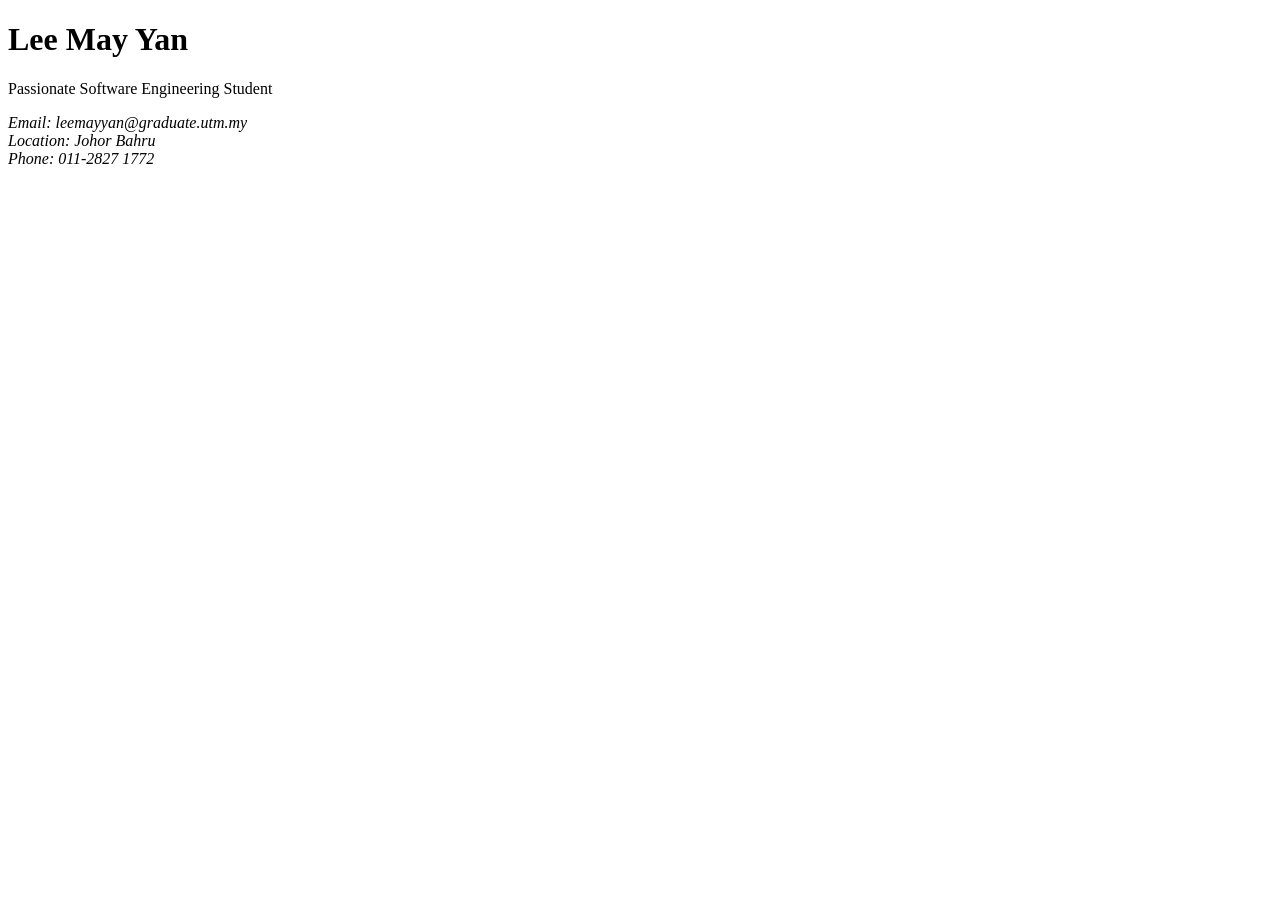
==== index.html @ 7971f76f "Added header and footer" ====
<!DOCTYPE html>
<html lang="en">
<head>
	<meta charset="UTF-8">
	<meta name="description">
	<title>Personal Portfolio</title>
</head>
<body>
	<header>
		<h1><b>Lee May Yan</b></h1>
		<p> Passionate Software Engineering Student</p>

	</header>

<footer>
		<address>
			Email: leemayyan@graduate.utm.my <br>
			Location: Johor Bahru <br>
			Phone: 011-2827 1772 
		</address>
</footer>
	
</body>
</html>
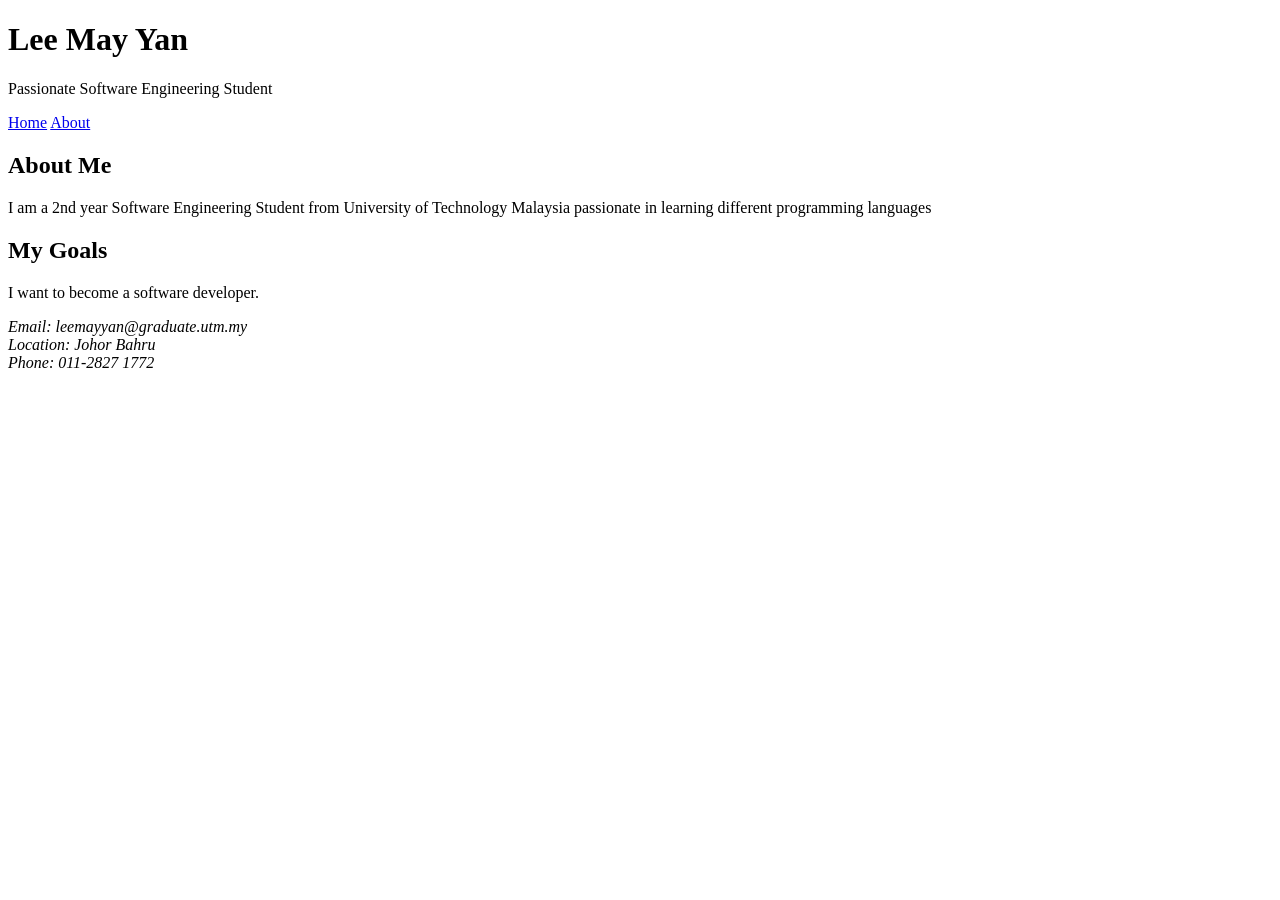
==== commit 6aef234d: "Completed Task 1" ====
--- a/index.html
+++ b/index.html
@@ -2,15 +2,32 @@
 <html lang="en">
 <head>
 	<meta charset="UTF-8">
-	<meta name="description">
+	<meta name="description" content="Personal Portfolio of Lee May Yan">
 	<title>Personal Portfolio</title>
 </head>
 <body>
 	<header>
-		<h1><b>Lee May Yan</b></h1>
+		<h1>Lee May Yan</h1>
 		<p> Passionate Software Engineering Student</p>
 
 	</header>
+
+	<nav>
+		<a href="index.html">Home</a>
+		<a href="about.html">About</a>
+	</nav>
+
+	<main>
+		<section>
+			<h2>About Me</h2>
+			<p>I am a 2nd year Software Engineering Student from University of Technology Malaysia passionate in learning different programming languages </p>
+		</section>
+
+		<section>
+			<h2>My Goals</h2>
+			<p> I want to become a software developer. </p>
+		</section>
+	</main>
 
 <footer>
 		<address>
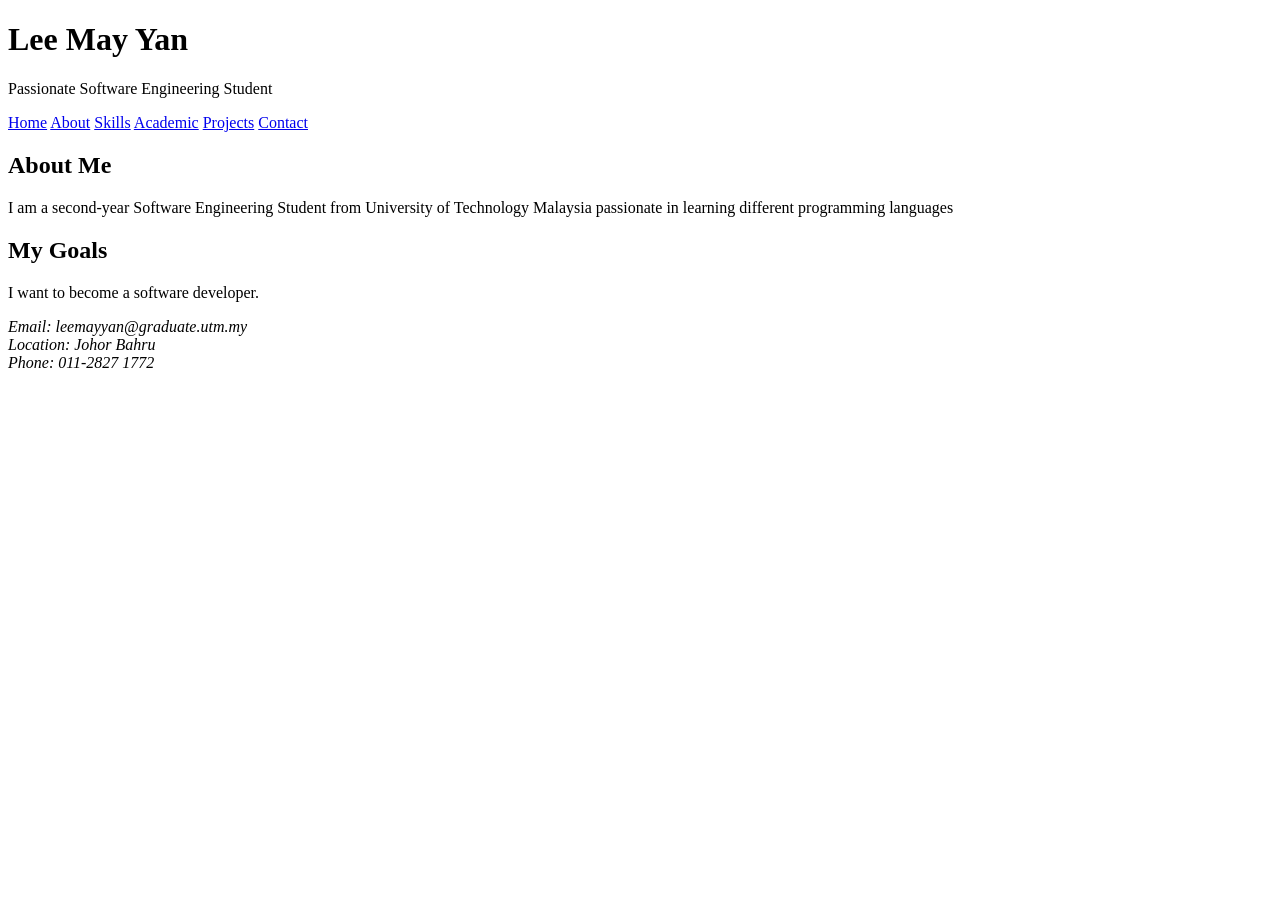
==== commit 4547f263: "Updated <nav>" ====
--- a/index.html
+++ b/index.html
@@ -15,12 +15,17 @@
 	<nav>
 		<a href="index.html">Home</a>
 		<a href="about.html">About</a>
+		<a href="skills.html">Skills</a>
+		<a href="academic.html">Academic</a>
+		<a href="projects.html">Projects</a>
+		<a href="contact.html">Contact</a>
+		
 	</nav>
 
 	<main>
 		<section>
 			<h2>About Me</h2>
-			<p>I am a 2nd year Software Engineering Student from University of Technology Malaysia passionate in learning different programming languages </p>
+			<p>I am a second-year Software Engineering Student from University of Technology Malaysia passionate in learning different programming languages </p>
 		</section>
 
 		<section>
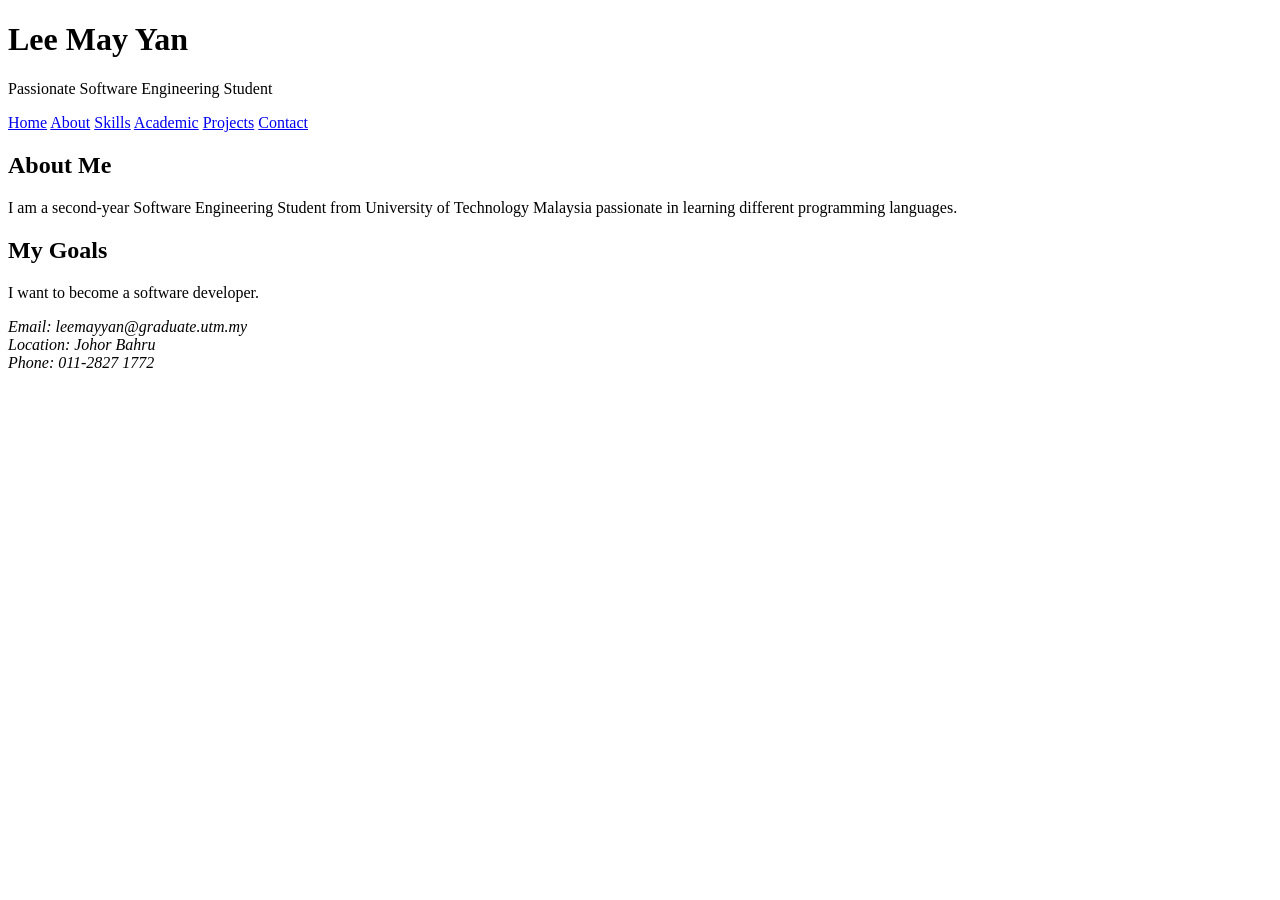
==== commit 5b7b8f7e: "Updated about me" ====
--- a/index.html
+++ b/index.html
@@ -19,13 +19,13 @@
 		<a href="academic.html">Academic</a>
 		<a href="projects.html">Projects</a>
 		<a href="contact.html">Contact</a>
-		
+
 	</nav>
 
 	<main>
 		<section>
 			<h2>About Me</h2>
-			<p>I am a second-year Software Engineering Student from University of Technology Malaysia passionate in learning different programming languages </p>
+			<p>I am a second-year Software Engineering Student from University of Technology Malaysia passionate in learning different programming languages. </p>
 		</section>
 
 		<section>
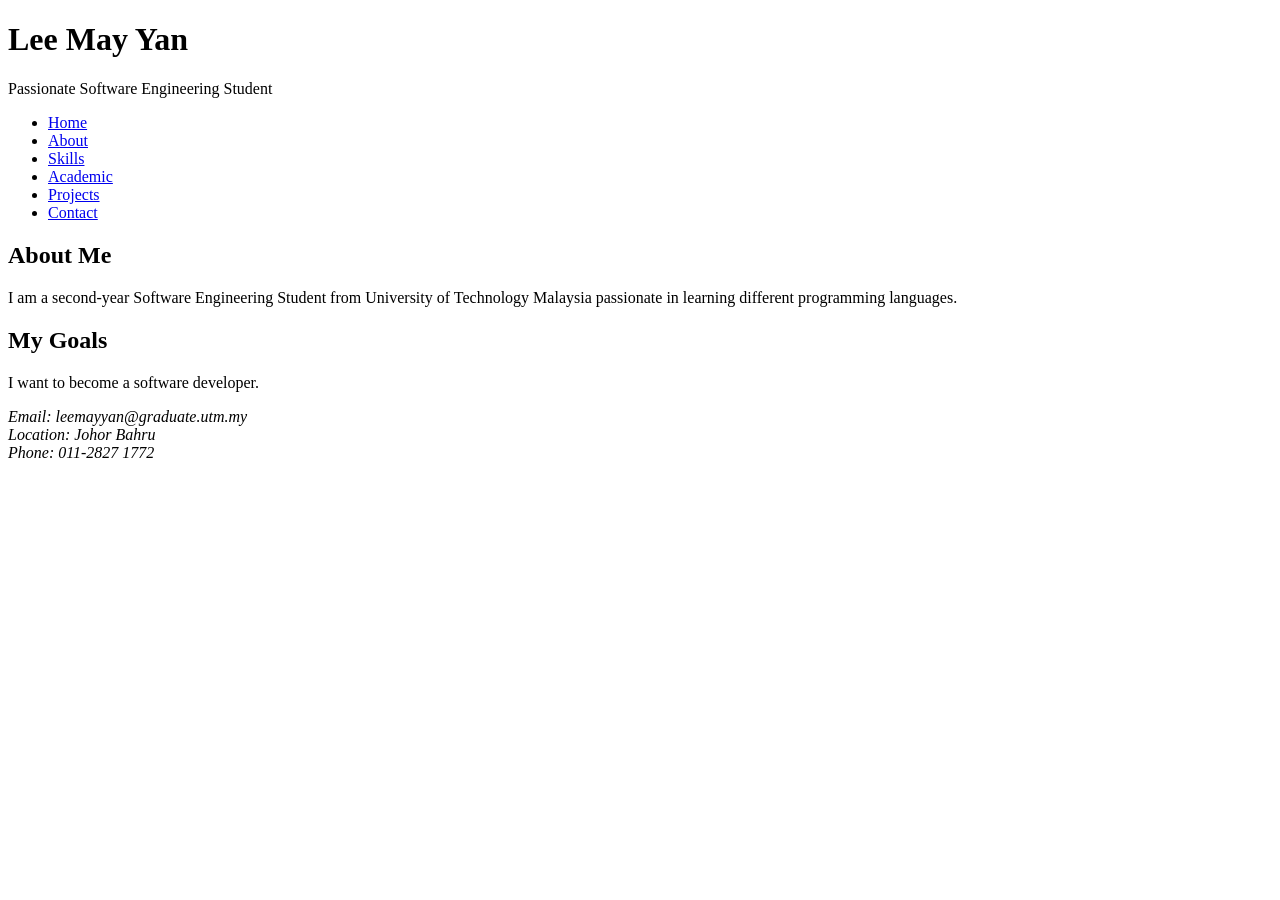
==== commit e2c69a84: "Update index page" ====
--- a/index.html
+++ b/index.html
@@ -13,13 +13,14 @@
 	</header>
 
 	<nav>
-		<a href="index.html">Home</a>
-		<a href="about.html">About</a>
-		<a href="skills.html">Skills</a>
-		<a href="academic.html">Academic</a>
-		<a href="projects.html">Projects</a>
-		<a href="contact.html">Contact</a>
-
+		<ul>
+		<li><a href="index.html">Home</a></li>
+		<li><a href="about.html">About</a></li>
+		<li><a href="skills.html">Skills</a></li>
+		<li><a href="academic.html">Academic</a></li>
+		<li><a href="projects.html">Projects</a></li>
+		<li><a href="contact.html">Contact</a></li>
+	</ul>
 	</nav>
 
 	<main>
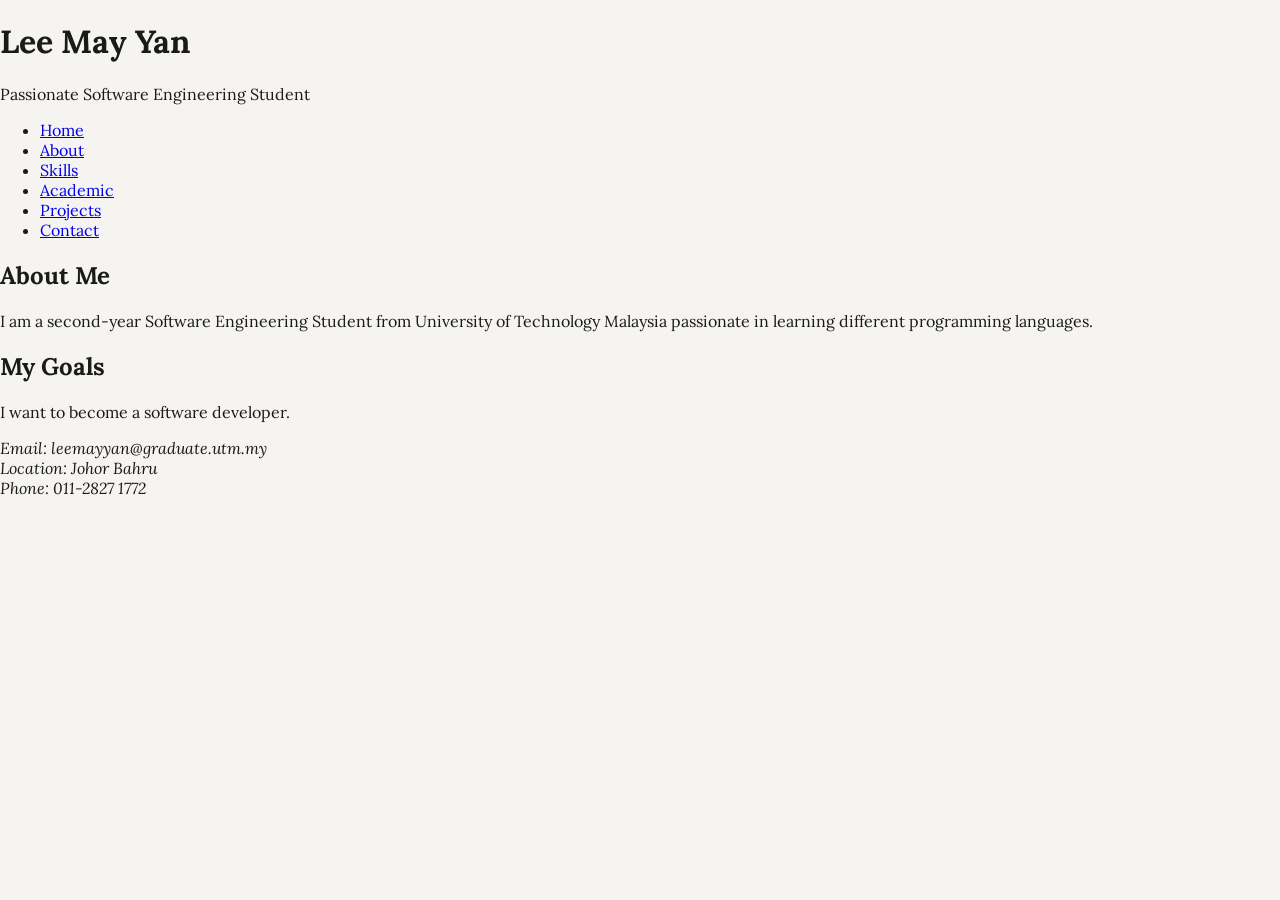
==== commit 2aab1fac: "Link style.css from the <head> of every page" ====
--- a/index.html
+++ b/index.html
@@ -4,6 +4,8 @@
 	<meta charset="UTF-8">
 	<meta name="description" content="Personal Portfolio of Lee May Yan">
 	<title>Personal Portfolio</title>
+	<link rel="stylesheet" href="style.css">
+
 </head>
 <body>
 	<header>
--- a/style.css
+++ b/style.css
@@ -0,0 +1,49 @@
+/* BREAKPOINTS
+   mobile-first base: 320px and up (default)
+   tablet:   @media (min-width: 600px)
+   desktop:  @media (min-width: 1024px) */
+
+/* Google Font */
+@import url('https://fonts.googleapis.com/css2?family=Lora&family=Playfair+Display&display=swap');
+
+:root {
+  --color-primary: #1a1a2e;
+  --color-secondary: #16213e;
+
+  --color-accent: #e8d5b7;
+  --color-accent-2: #d4af37;
+
+  --color-text: #1a1a1a;
+  --color-muted: #666666;
+  --color-surface: #f5f4f0;
+
+  --font-body: 'Lora', serif;
+  --font-heading: 'Playfair Display', serif;
+
+  --space-sm: 0.5rem;
+  --space-md: 1.5rem;
+  --space-lg: 3rem;
+}
+
+/* CSS RESET */
+
+*,
+*::before,
+*::after {
+  box-sizing: border-box;
+}
+
+html {
+  font-size: 62.5%;
+}
+
+body {
+  margin: 0;
+  padding: 0;
+
+  font-family: var(--font-body);
+  font-size: 1.6rem;
+
+  color: var(--color-text);
+  background-color: var(--color-surface);
+}
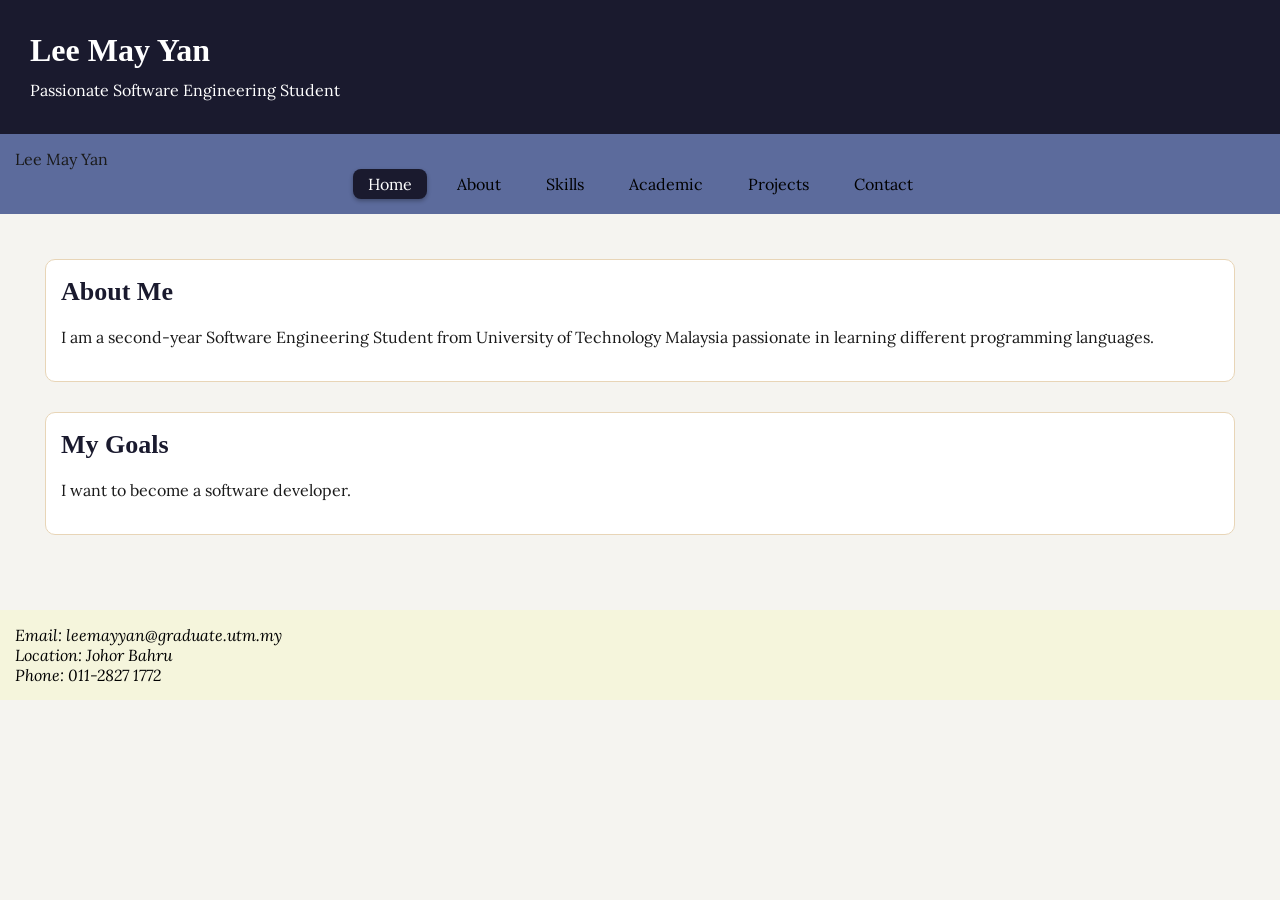
==== commit 6c553c38: "Complete Task 3 and made a few fixes on other pages" ====
--- a/index.html
+++ b/index.html
@@ -15,8 +15,9 @@
 	</header>
 
 	<nav>
+		<span class="logo">Lee May Yan</span>
 		<ul>
-		<li><a href="index.html">Home</a></li>
+		<li><a href="index.html" class="active">Home</a></li>
 		<li><a href="about.html">About</a></li>
 		<li><a href="skills.html">Skills</a></li>
 		<li><a href="academic.html">Academic</a></li>
--- a/style.css
+++ b/style.css
@@ -3,12 +3,11 @@
    tablet:   @media (min-width: 600px)
    desktop:  @media (min-width: 1024px) */
 
-/* Google Font */
 @import url('https://fonts.googleapis.com/css2?family=Lora&family=Playfair+Display&display=swap');
 
 :root {
   --color-primary: #1a1a2e;
-  --color-secondary: #16213e;
+  --color-secondary: #5C6B9C;
 
   --color-accent: #e8d5b7;
   --color-accent-2: #d4af37;
@@ -16,6 +15,7 @@
   --color-text: #1a1a1a;
   --color-muted: #666666;
   --color-surface: #f5f4f0;
+  --color-white: #ffffff;
 
   --font-body: 'Lora', serif;
   --font-heading: 'Playfair Display', serif;
@@ -24,8 +24,6 @@
   --space-md: 1.5rem;
   --space-lg: 3rem;
 }
-
-/* CSS RESET */
 
 *,
 *::before,
@@ -40,10 +38,193 @@
 body {
   margin: 0;
   padding: 0;
-
   font-family: var(--font-body);
   font-size: 1.6rem;
-
   color: var(--color-text);
   background-color: var(--color-surface);
+}
+
+h1,
+h2,
+h3,
+h4 {
+  font-family: var(--font-heading);
+  color: var(--color-primary);
+  line-height: 1.3;
+  margin-top: 0;
+  margin-bottom: var(--space-md);
+}
+
+h1 { font-size: 3.2rem; }
+h2 { font-size: 2.6rem; }
+h3 { font-size: 2.1rem; }
+h4 { font-size: 1.8rem; }
+
+p {
+  font-size: 1.6rem;
+  line-height: 1.7;
+  color: var(--color-text);
+  margin-top: 0;
+  margin-bottom: var(--space-md);
+}
+
+small {
+  font-size: 1.2rem;
+  line-height: 1.5;
+  color: var(--color-muted);
+}
+
+blockquote {
+  font-size: 1.7rem;
+  line-height: 1.6;
+  color: var(--color-secondary);
+  background-color: var(--color-white);
+  padding: var(--space-md);
+  margin: var(--space-md) 0;
+  border-left: 0.4rem solid var(--color-accent-2);
+  border-radius: 0.8rem;
+}
+
+code {
+  font-size: 1.4rem;
+  line-height: 1.5;
+  color: var(--color-primary);
+  background-color: var(--color-white);
+  padding: 0.2rem 0.5rem;
+  border-radius: 0.5rem;
+}
+
+caption {
+  font-size: 1.4rem;
+  line-height: 1.5;
+  color: var(--color-muted);
+  margin-bottom: var(--space-sm);
+}
+
+header {
+  background-color: var(--color-primary);
+  color: var(--color-white);
+  padding: var(--space-lg);
+  display: flex;
+  flex-direction: column;
+  gap: var(--space-sm);
+}
+
+header h1,
+header p {
+  color: var(--color-white);
+  margin: 0;
+}
+
+nav {
+  background-color: var(--color-secondary);
+  padding: var(--space-md);
+  position: sticky;
+  top: 0;
+  z-index: 1000;
+}
+
+main {
+  background-color: var(--color-surface);
+  padding: var(--space-lg);
+  margin: var(--space-md);
+}
+
+footer {
+  background-color: beige;
+  color: black;
+  padding: var(--space-md);
+}
+
+nav ul {
+  list-style: none;
+  margin: 0;
+  padding: 0;
+  display: flex;
+  justify-content: center;
+  flex-wrap: wrap;
+  gap: var(--space-md);
+}
+
+nav li {
+  margin-bottom: 0;
+}
+
+nav a {
+  text-decoration: none;
+  padding: var(--space-sm) var(--space-md);
+  border-radius: 0.8rem;
+  display: inline-block;
+  color: black;
+  transition: color 0.2s, background-color 0.2s;
+}
+
+nav a:hover {
+  background-color: var(--color-primary);
+  color: var(--color-white);
+}
+
+nav a:active {
+  background-color: var(--color-accent);
+  color: var(--color-primary);
+}
+
+nav a.active {
+  background-color: var(--color-primary);
+  color: var(--color-white);
+  border-radius: 0.8rem;
+  box-shadow: 0 2px 4px rgba(0,0,0,0.3);
+}
+
+section {
+  background-color: var(--color-white);
+  padding: var(--space-md);
+  margin-bottom: var(--space-lg);
+  border: 0.1rem solid var(--color-accent);
+  border-radius: 1rem;
+}
+
+.card {
+  background-color: var(--color-white);
+  padding: var(--space-md);
+  margin-bottom: var(--space-md);
+  border: 0.1rem solid var(--color-accent);
+  border-radius: 1rem;
+  box-shadow: 0 0 0.8rem var(--color-accent);
+}
+
+button,
+input[type="submit"],
+input[type="reset"] {
+  font-family: var(--font-body);
+  font-size: 1.6rem;
+  padding: var(--space-sm) var(--space-md);
+  border: 0.1rem solid var(--color-secondary);
+  border-radius: 0.8rem;
+  background-color: var(--color-secondary);
+  color: var(--color-white);
+  cursor: pointer;
+}
+
+input,
+textarea,
+select {
+  font-family: var(--font-body);
+  font-size: 1.6rem;
+  padding: var(--space-sm);
+  border: 0.1rem solid var(--color-muted);
+  border-radius: 0.8rem;
+}
+
+img {
+  max-width: 100%;
+  height: auto;
+  border: 0.2rem solid var(--color-accent);
+  border-radius: 0.8rem;
+  margin-bottom: var(--space-sm);
+}
+
+figcaption {
+  font-size: 1.4rem;
+  color: var(--color-muted);
 }
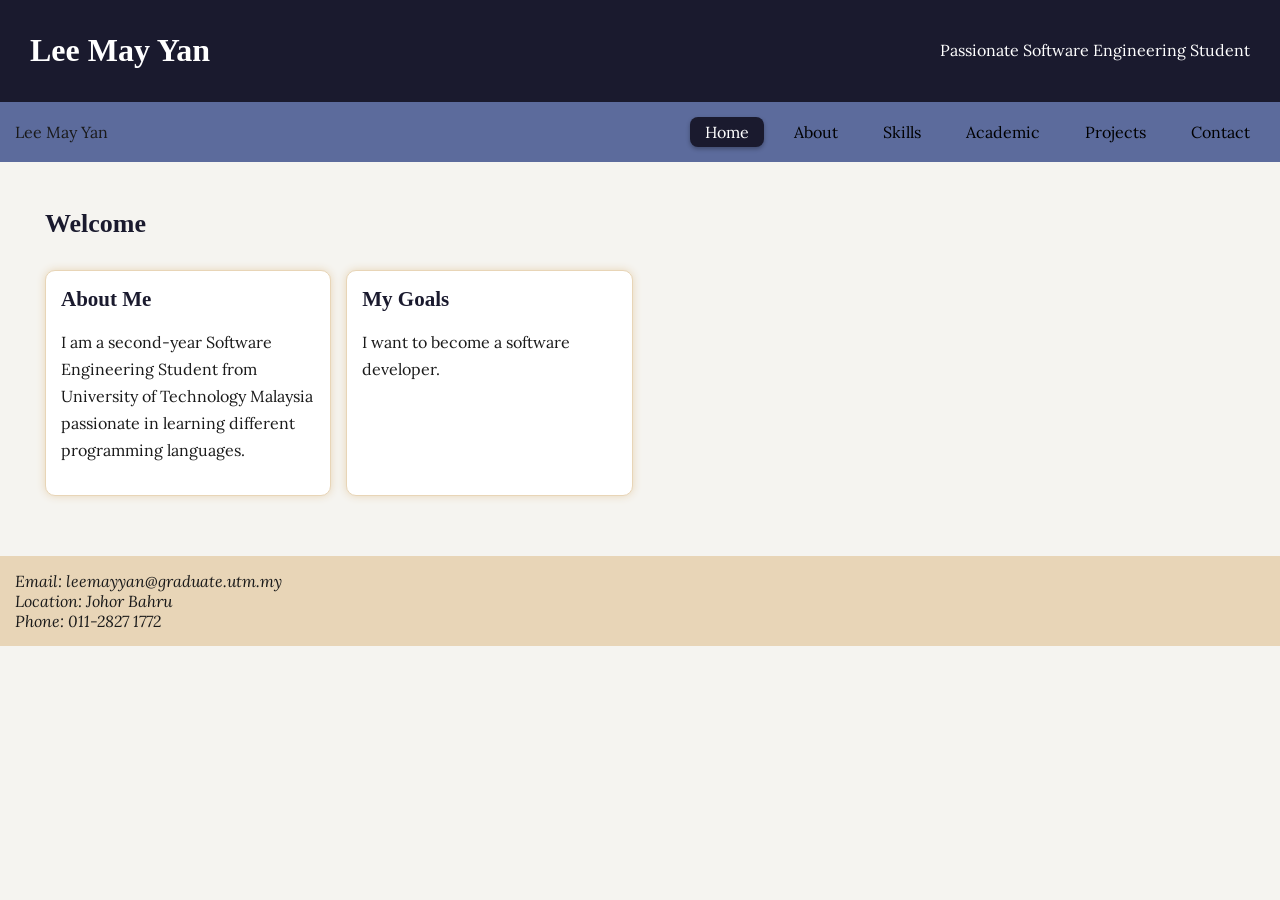
==== commit 4c1df927: "Complete Task 4 and adjust other pages" ====
--- a/index.html
+++ b/index.html
@@ -3,48 +3,48 @@
 <head>
 	<meta charset="UTF-8">
 	<meta name="description" content="Personal Portfolio of Lee May Yan">
+	<meta name="viewport" content="width=device-width, initial-scale=1.0">
 	<title>Personal Portfolio</title>
 	<link rel="stylesheet" href="style.css">
-
 </head>
 <body>
 	<header>
 		<h1>Lee May Yan</h1>
-		<p> Passionate Software Engineering Student</p>
-
+		<p>Passionate Software Engineering Student</p>
 	</header>
 
 	<nav>
 		<span class="logo">Lee May Yan</span>
 		<ul>
-		<li><a href="index.html" class="active">Home</a></li>
-		<li><a href="about.html">About</a></li>
-		<li><a href="skills.html">Skills</a></li>
-		<li><a href="academic.html">Academic</a></li>
-		<li><a href="projects.html">Projects</a></li>
-		<li><a href="contact.html">Contact</a></li>
-	</ul>
+			<li><a href="index.html" class="active">Home</a></li>
+			<li><a href="about.html">About</a></li>
+			<li><a href="skills.html">Skills</a></li>
+			<li><a href="academic.html">Academic</a></li>
+			<li><a href="projects.html">Projects</a></li>
+			<li><a href="contact.html">Contact</a></li>
+		</ul>
 	</nav>
 
-	<main>
-		<section>
-			<h2>About Me</h2>
-			<p>I am a second-year Software Engineering Student from University of Technology Malaysia passionate in learning different programming languages. </p>
+	<main class="page-cards">
+		<h2>Welcome</h2>
+
+		<section class="card">
+			<h3>About Me</h3>
+			<p>I am a second-year Software Engineering Student from University of Technology Malaysia passionate in learning different programming languages.</p>
 		</section>
 
-		<section>
-			<h2>My Goals</h2>
-			<p> I want to become a software developer. </p>
+		<section class="card">
+			<h3>My Goals</h3>
+			<p>I want to become a software developer.</p>
 		</section>
 	</main>
 
-<footer>
+	<footer>
 		<address>
 			Email: leemayyan@graduate.utm.my <br>
 			Location: Johor Bahru <br>
-			Phone: 011-2827 1772 
+			Phone: 011-2827 1772
 		</address>
-</footer>
-	
+	</footer>
 </body>
 </html>
--- a/style.css
+++ b/style.css
@@ -106,8 +106,10 @@
   color: var(--color-white);
   padding: var(--space-lg);
   display: flex;
-  flex-direction: column;
-  gap: var(--space-sm);
+  justify-content: space-between;
+  align-items: center;
+  gap: var(--space-md);
+  flex-wrap: wrap;
 }
 
 header h1,
@@ -122,6 +124,11 @@
   position: sticky;
   top: 0;
   z-index: 1000;
+  display: flex;
+  justify-content: space-between;
+  align-items: center;
+  flex-wrap: wrap;
+  gap: var(--space-md);
 }
 
 main {
@@ -131,8 +138,8 @@
 }
 
 footer {
-  background-color: beige;
-  color: black;
+  background-color: var(--color-accent);
+  color: var(--color-text);
   padding: var(--space-md);
 }
 
@@ -227,4 +234,41 @@
 figcaption {
   font-size: 1.4rem;
   color: var(--color-muted);
+}
+
+.page-cards {
+  display: grid;
+  grid-template-columns: repeat(auto-fit, minmax(260px, 1fr));
+  gap: var(--space-md);
+}
+
+.page-cards > h2 {
+  grid-column: 1 / -1;
+}
+
+.page-cards .card {
+  transition: transform 0.2s;
+}
+
+.page-cards .card:hover {
+  transform: translateY(-4px);
+}
+
+.two-column-layout {
+  display: grid;
+  grid-template-columns: 1fr;
+  gap: var(--space-md);
+}
+
+aside {
+  background-color: var(--color-white);
+  padding: var(--space-md);
+  border: 0.1rem solid var(--color-accent);
+  border-radius: 1rem;
+}
+
+@media (min-width: 1024px) {
+  .two-column-layout {
+    grid-template-columns: 1fr 280px;
+  }
 }
